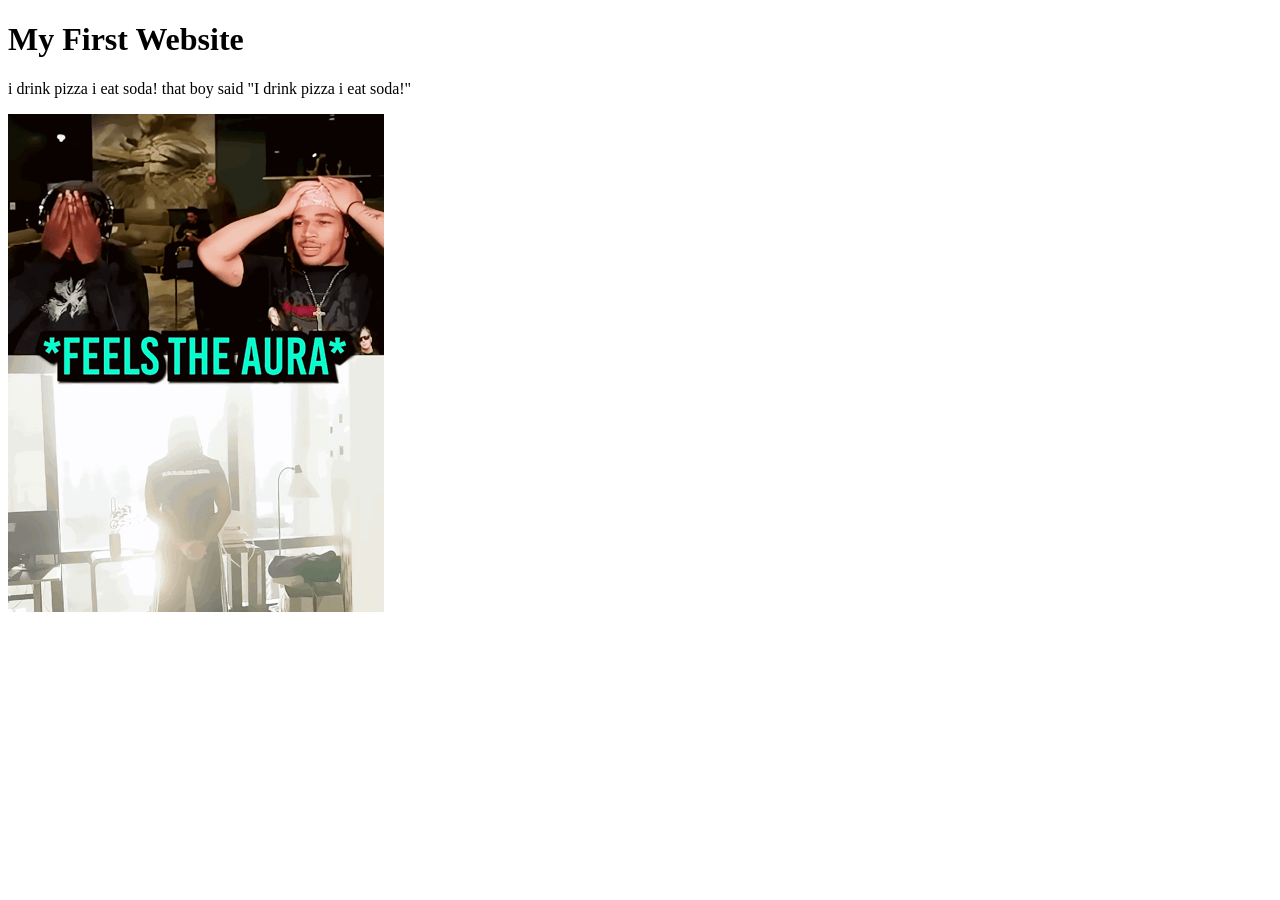
==== Website/index.html @ df3ecb75 "i like commiting changes!" ====
<!DOCTYPE html>
<html lang="en">
<head>
    <script src="scriptone.js"></script>
    <link rel="stylesheet" href="styleone.css">
    <meta charset="UTF-8">
    <meta name="viewport" content="width=device-width, initial-scale=1.0">
    <title>🦭</title>
</head>
<body>
    <div id="boxOne">
    <h1>My First Website</h1>
    <p>i drink pizza i eat soda! that boy said "I drink pizza i eat soda!"</p>
    </div>
    <img src="Images/feelsTheAura.gif" alt="A majestic figure basking in the light of the morning sun, reflecting upon his achievments.">
</body>
</html>
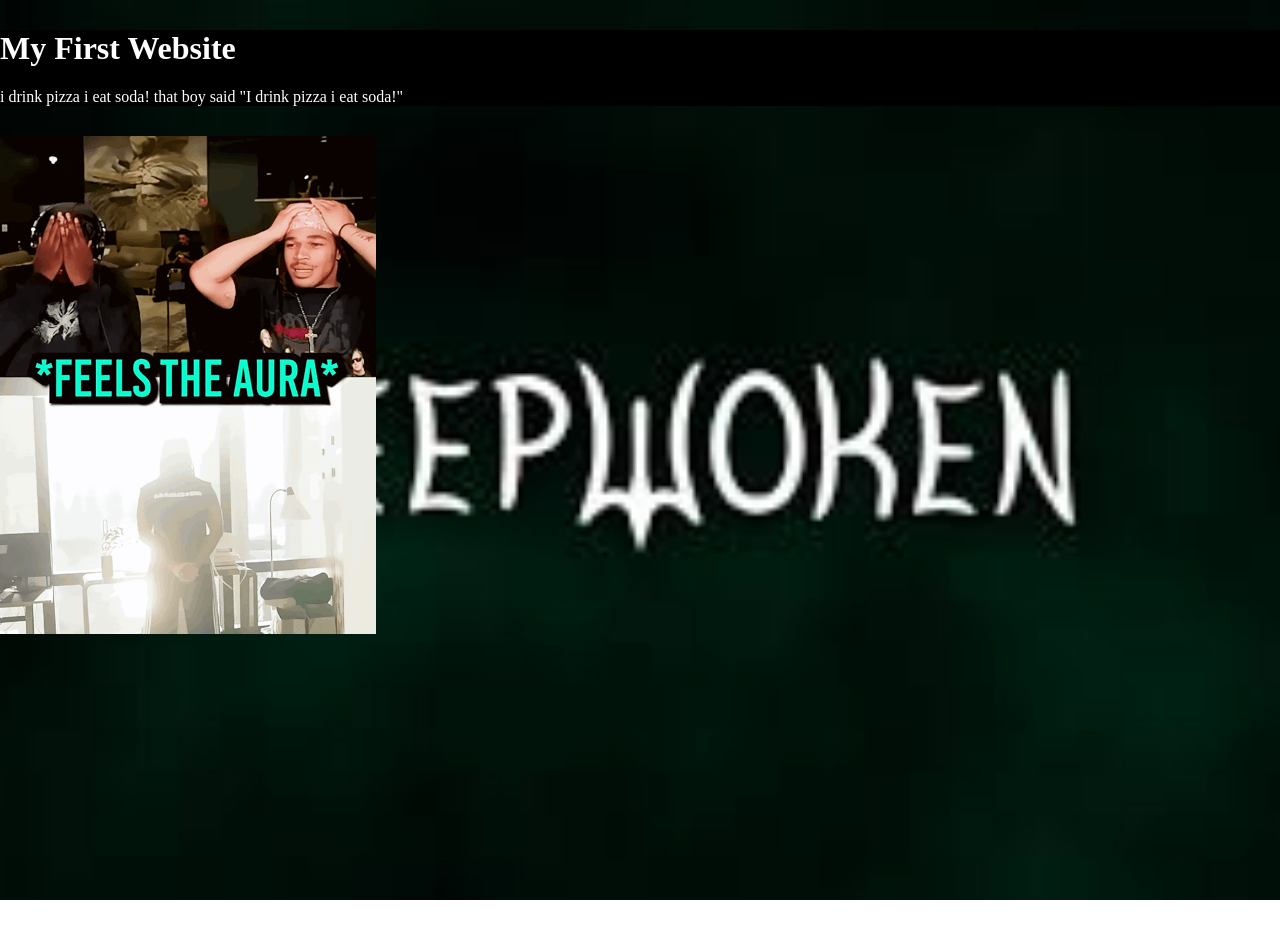
==== commit ad0225ad: "i lowk dont know what i changed" ====
--- a/Website/index.html
+++ b/Website/index.html
@@ -1,8 +1,8 @@
 <!DOCTYPE html>
 <html lang="en">
 <head>
-    <script src="scriptone.js"></script>
-    <link rel="stylesheet" href="styleone.css">
+    <script src="WebsiteScript.js"></script>
+    <link rel="stylesheet" href="WebsiteStyle.css">
     <meta charset="UTF-8">
     <meta name="viewport" content="width=device-width, initial-scale=1.0">
     <title>🦭</title>
--- a/Website/WebsiteStyle.css
+++ b/Website/WebsiteStyle.css
@@ -0,0 +1,19 @@
+#boxOne {
+  color: white;
+  max-width: 100%;
+  max-height: 100%;
+  margin: 30px 0px;
+  margin-left: auto;
+  background-color: black;
+}
+
+body {
+  background-image: url(Images/deepcalling.jpg);
+  background-repeat: no-repeat;
+  background-size: cover;
+  background-position: center;
+  background-attachment: fixed; /* Optional: creates a parallax scroll effect */
+  height: 100vh; /* Ensures the body covers the full viewport height */
+  margin: 0; /* Removes default body margin */
+  padding: 0;
+}
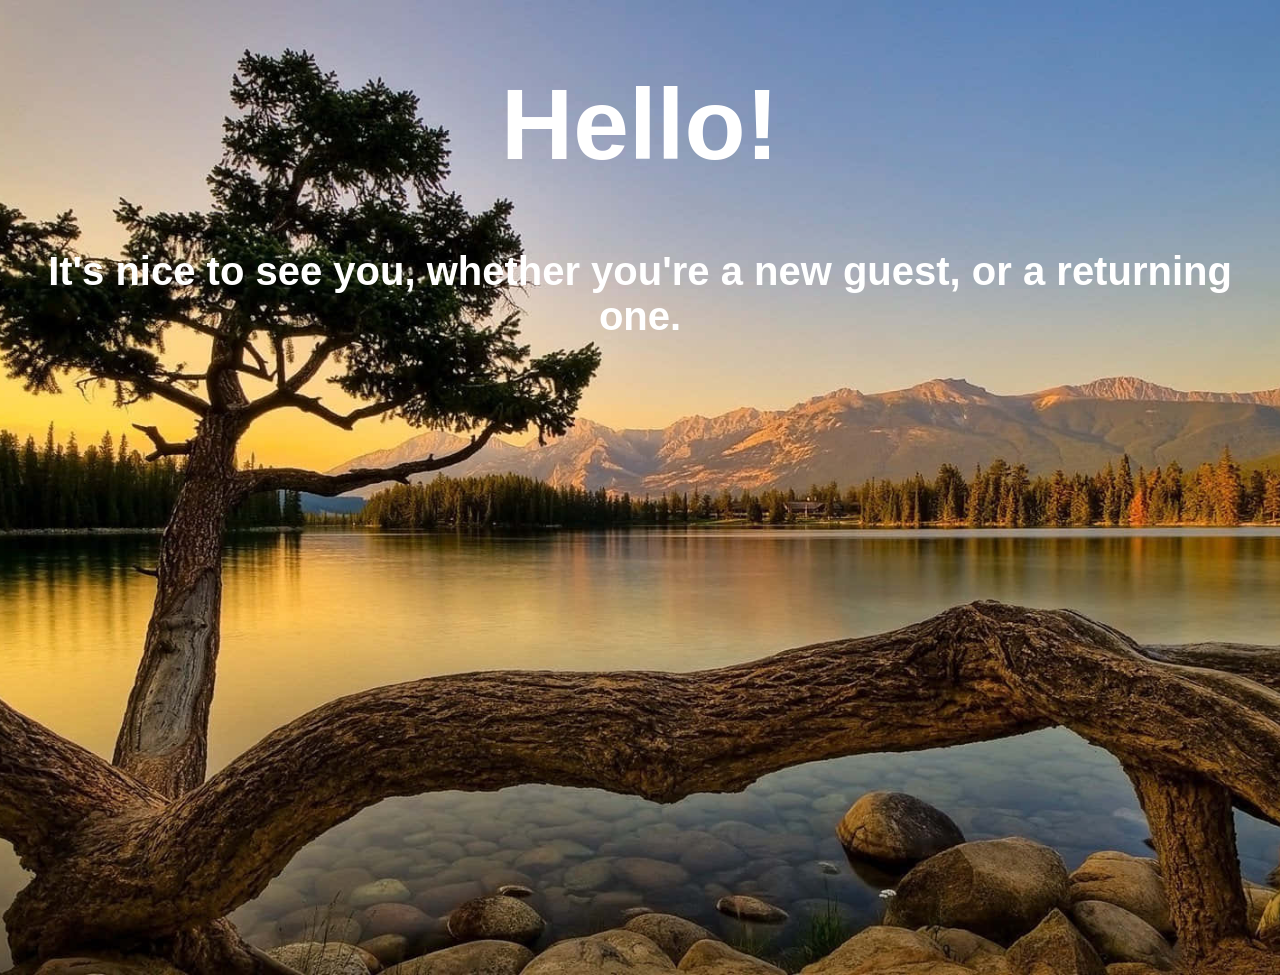
==== commit cdbbe74e: "changed more visuals" ====
--- a/Website/index.html
+++ b/Website/index.html
@@ -9,9 +9,8 @@
 </head>
 <body>
     <div id="boxOne">
-    <h1>My First Website</h1>
-    <p>i drink pizza i eat soda! that boy said "I drink pizza i eat soda!"</p>
+    <h1 class="centered" id="mainGreeting">Hello!</h1>
+    <h3 class="centered" id="greetingAddOn">It's nice to see you, whether you're a new guest, or a returning one.</h3>
     </div>
-    <img src="Images/feelsTheAura.gif" alt="A majestic figure basking in the light of the morning sun, reflecting upon his achievments.">
 </body>
 </html>
--- a/Website/WebsiteStyle.css
+++ b/Website/WebsiteStyle.css
@@ -1,19 +1,33 @@
+body {
+  background-image: url(Images/IntroBackdrop.jpg);
+  background-repeat: no-repeat;
+  background-size: cover;
+  background-position: center;
+  height: 100vh; /* Ensures the body covers the full viewport height */
+}
+
+::-webkit-scrollbar {
+    display: none;
+}
+
+.centered {
+  text-align: center;
+}
+
 #boxOne {
   color: white;
   max-width: 100%;
   max-height: 100%;
   margin: 30px 0px;
   margin-left: auto;
-  background-color: black;
 }
 
-body {
-  background-image: url(Images/deepcalling.jpg);
-  background-repeat: no-repeat;
-  background-size: cover;
-  background-position: center;
-  background-attachment: fixed; /* Optional: creates a parallax scroll effect */
-  height: 100vh; /* Ensures the body covers the full viewport height */
-  margin: 0; /* Removes default body margin */
-  padding: 0;
+#mainGreeting {
+  font-family: 'Franklin Gothic Medium', 'Arial Narrow', Arial, sans-serif;
+  font-size: 100px;
+}
+
+#greetingAddOn {
+  font-family: 'Franklin Gothic Medium', 'Arial Narrow', Arial, sans-serif;
+  font-size: 40px;
 }
